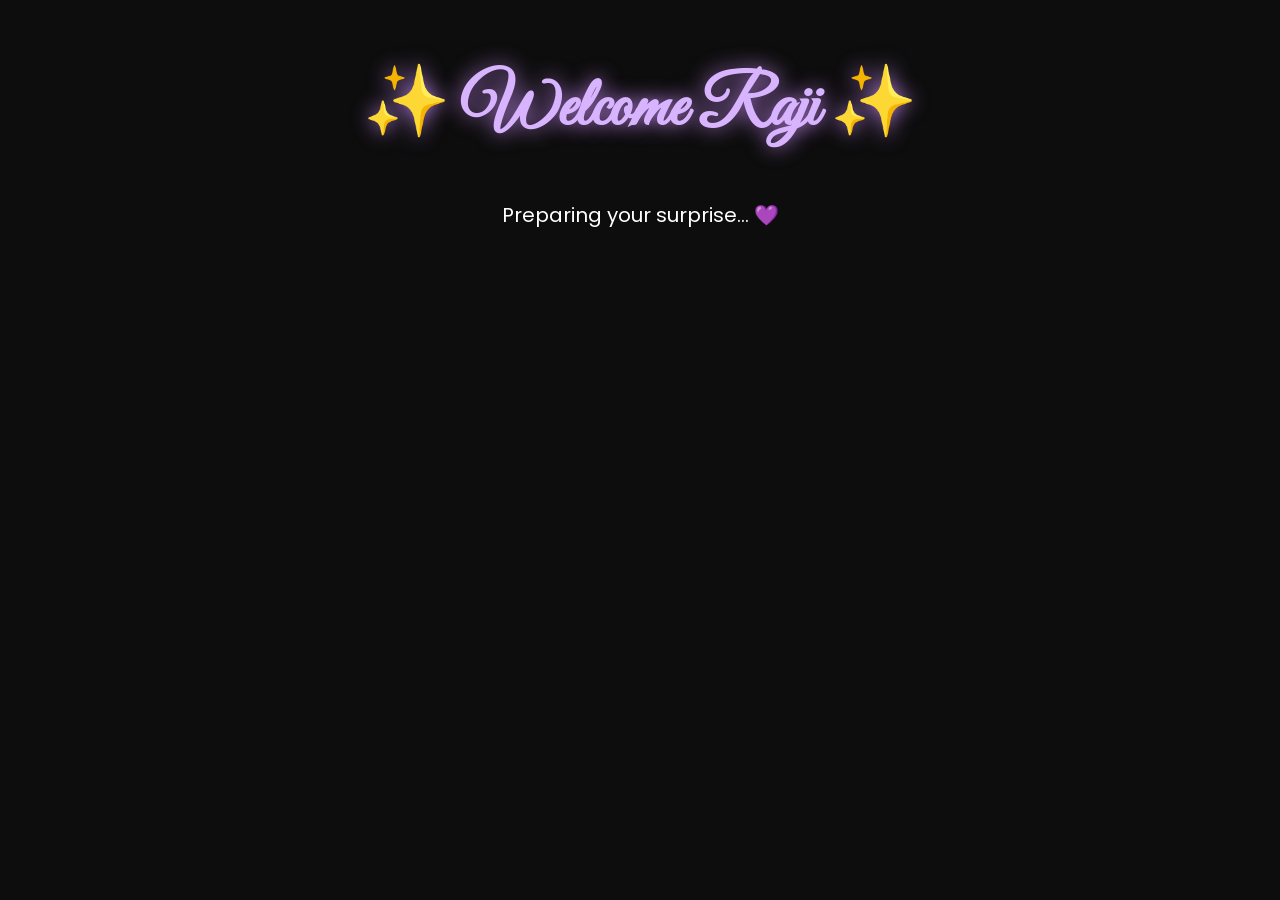
==== birthday.html @ 27fe1176 "Update birthday.html" ====
<!DOCTYPE html>
<html lang="en">

<head>
    <meta charset="UTF-8">
    <meta name="viewport" content="width=device-width, initial-scale=1.0">
    <title>Happy Birthday Raji 💜</title>

    <link rel="preconnect" href="https://fonts.googleapis.com">
<link rel="preconnect" href="https://fonts.gstatic.com" crossorigin>
<link href="https://fonts.googleapis.com/css2?family=Great+Vibes&family=Poppins:wght@300;400;600&display=swap" rel="stylesheet">
    <link rel="stylesheet" href="style.css">
</head>

<body>

<div class="balloons">

    <span>🎈</span>
    <span>🎈</span>
    <span>🎈</span>
    <span>💜</span>

</div>
    <div class="container">

    <h1 id="welcome">✨ Welcome Raji ✨</h1>

    <p id="loading">Preparing your surprise... 💜</p>

    <div id="birthdayContent">

       <h1 id="birthdayText"></h1>
        <h2>24 August 2006</h2>

        <p>To the most special friend... ❤️</p>

       <div class="cake-area">

    <div id="flames">
        🔥 🔥 🔥
    </div>

    <div class="cake">
        🎂
    </div>

</div>

<p id="wishMessage"></p>

<button onclick="blowCandles()">
    🕯️ Blow Candles
</button>

       <button id="continueBtn">
    📸 Continue
</button>
        <br><br>

        <button>
            📸 Continue
        </button>

    </div>

</div>

<script src="script.js"></script>
<canvas id="confetti"></canvas>
</body>

</html>
---- style.css ----
body{
    margin:0;
    padding:0;
    background:#0d0d0d;
    color:white;
    font-family:'Poppins',sans-serif;
}

.container{
    text-align:center;
    margin-top:60px;
}

h1{
    color:#d8b4ff;
    font-size:70px;
    font-family:'Great Vibes', cursive;
    text-shadow:0 0 20px #b57edc;
}

h2{
    color:#ffffff;
}

p{
    color:#cccccc;
    font-size:20px;
}

.cake{
    font-size:130px;
    margin:30px;
}

button{
    background:#b57edc;
    color:white;
    border:none;
    padding:15px 30px;
    font-size:18px;
    border-radius:10px;
    cursor:pointer;
}

button:hover{
    background:#d8b4ff;
}
@keyframes float{

0%{
transform:translateY(0px);
}

50%{
transform:translateY(-12px);
}

100%{
transform:translateY(0px);
}

}

.cake{
font-size:130px;
margin:30px;
animation:float 2s infinite;
}
#birthdayContent{
    display:none;
}

#welcome{
    font-family:'Great Vibes', cursive;
    font-size:70px;
    color:#d8b4ff;
}

#loading{
    color:#ffffff;
    font-size:20px;
}
.balloons span{

    position:fixed;
    bottom:-100px;
    font-size:50px;
    animation: rise 8s infinite;

}


.balloons span:nth-child(1){
    left:10%;
    animation-delay:1s;
}


.balloons span:nth-child(2){
    left:35%;
    animation-delay:3s;
}


.balloons span:nth-child(3){
    left:70%;
    animation-delay:5s;
}


.balloons span:nth-child(4){
    left:85%;
    animation-delay:2s;
}



@keyframes rise{

    0%{
        transform:translateY(0);
        opacity:0;
    }


    30%{
        opacity:1;
    }


    100%{
        transform:translateY(-900px);
        opacity:0;
    }

}
.cake-area{
    margin:20px;
}

#flames{
    font-size:35px;
    margin-bottom:10px;
}

#wishMessage{
    color:#d8b4ff;
    font-size:22px;
    min-height:30px;
    font-weight:bold;
}
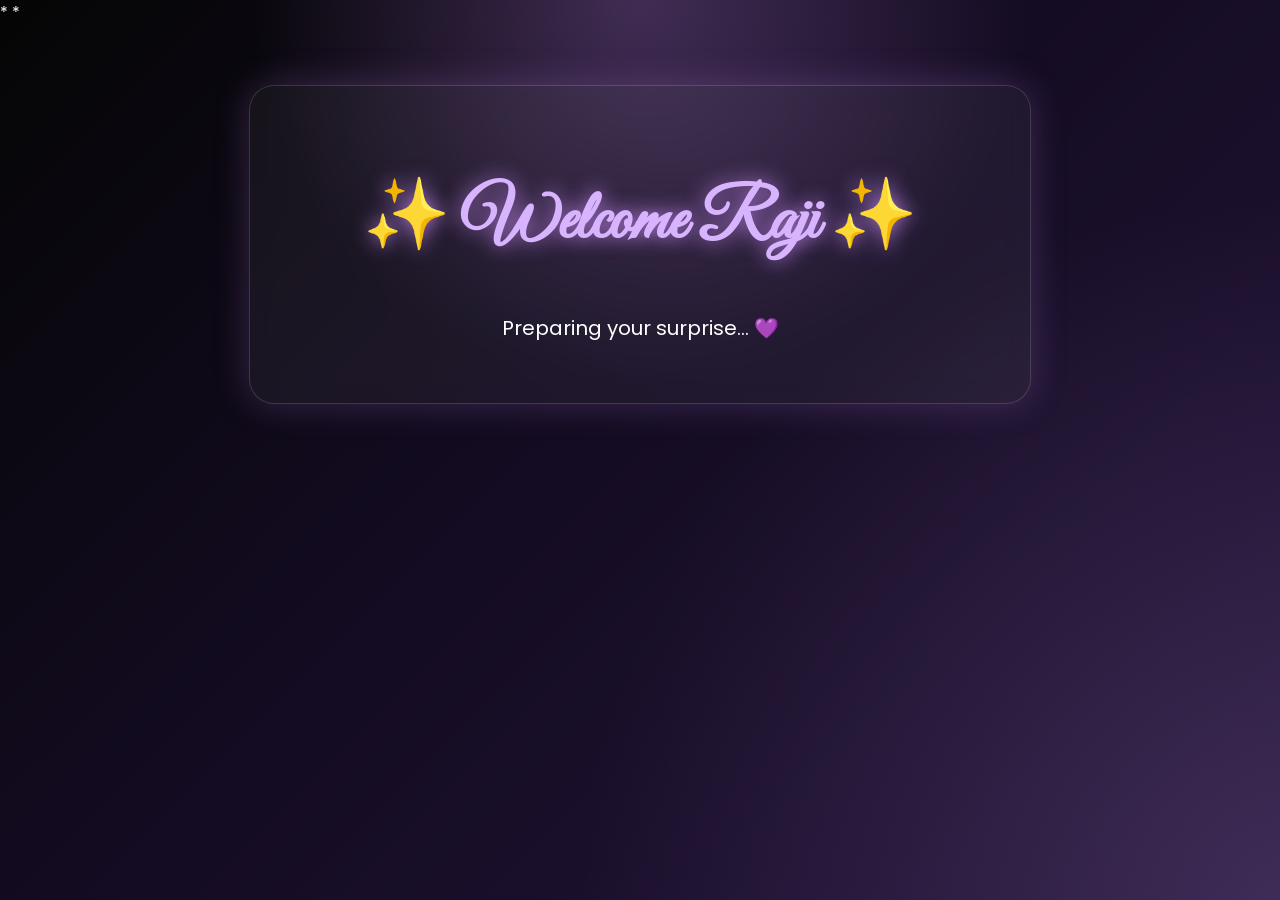
==== commit 4a038e24: "Add star elements to birthday.html" ====
--- a/birthday.html
+++ b/birthday.html
@@ -13,7 +13,16 @@
 </head>
 
 <body>
-
+<div class="stars">
+    <span>*</span>
+    <span>*</span>
+    <span></span>
+    <span></span>
+    <span></span>
+    <span></span>
+    <span></span>
+    <span></span>
+</div>
 <div class="balloons">
 
     <span>🎈</span>
--- a/style.css
+++ b/style.css
@@ -1,14 +1,47 @@
 body{
     margin:0;
     padding:0;
-    background:#0d0d0d;
+    min-height:100vh;
+    overflow-x:hidden;
+
+    background:
+    radial-gradient(circle at top,
+    rgba(181,126,220,0.30),
+    transparent 35%),
+
+    radial-gradient(circle at bottom right,
+    rgba(216,180,255,0.15),
+    transparent 45%),
+
+    linear-gradient(
+    135deg,
+    #050505 0%,
+    #120b1f 40%,
+    #24143a 100%);
+
     color:white;
     font-family:'Poppins',sans-serif;
 }
 
 .container{
+    width:80%;
+    max-width:700px;
+
+    margin:60px auto;
+
     text-align:center;
-    margin-top:60px;
+
+    padding:40px;
+
+    border-radius:25px;
+
+    background:rgba(255,255,255,0.05);
+
+    backdrop-filter:blur(12px);
+
+    border:1px solid rgba(255,255,255,0.15);
+
+    box-shadow:0 0 35px rgba(181,126,220,0.25);
 }
 
 h1{
@@ -27,10 +60,6 @@
     font-size:20px;
 }
 
-.cake{
-    font-size:130px;
-    margin:30px;
-}
 
 button{
     background:#b57edc;
@@ -43,7 +72,13 @@
 }
 
 button:hover{
+
     background:#d8b4ff;
+
+    transform:scale(1.08);
+
+    box-shadow:0 0 25px #d8b4ff;
+
 }
 @keyframes float{
 
@@ -62,9 +97,10 @@
 }
 
 .cake{
-font-size:130px;
-margin:30px;
-animation:float 2s infinite;
+    font-size:130px;
+    margin:30px;
+    animation:float 2s infinite;
+    text-shadow:0 0 25px #ffdf8c;
 }
 #birthdayContent{
     display:none;
@@ -149,3 +185,11 @@
     min-height:30px;
     font-weight:bold;
 }
+#confetti{
+    position:fixed;
+    top:0;
+    left:0;
+    width:100%;
+    height:100%;
+    pointer-events:none;
+}
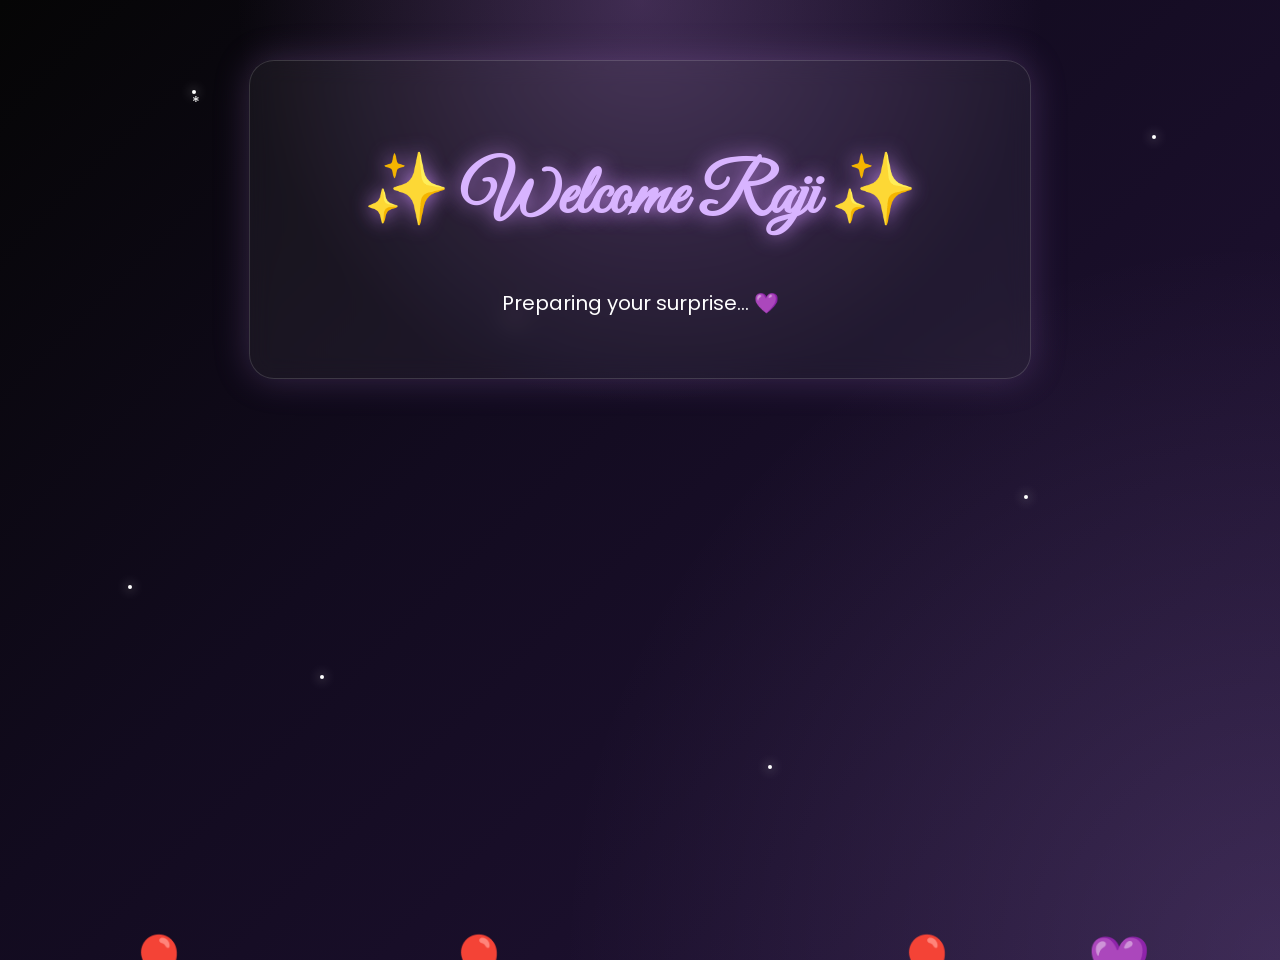
==== commit 42bc6889: "Change continue button to navigate to scrapbook.html" ====
--- a/birthday.html
+++ b/birthday.html
@@ -62,8 +62,8 @@
     🕯️ Blow Candles
 </button>
 
-       <button id="continueBtn">
-    📸 Continue
+      <button onclick="window.location.href='scrapbook.html'">
+📸 Continue
 </button>
         <br><br>
 
--- a/style.css
+++ b/style.css
@@ -193,3 +193,35 @@
     height:100%;
     pointer-events:none;
 }
+.stars span{
+    position:fixed;
+    width:4px;
+    height:4px;
+    background:white;
+    border-radius:50%;
+    box-shadow:0 0 12px white;
+    animation:twinkle 2s infinite;
+}
+
+.stars span:nth-child(1){top:10%;left:15%;}
+.stars span:nth-child(2){top:20%;left:70%;}
+.stars span:nth-child(3){top:35%;left:40%;}
+.stars span:nth-child(4){top:55%;left:80%;}
+.stars span:nth-child(5){top:75%;left:25%;}
+.stars span:nth-child(6){top:85%;left:60%;}
+.stars span:nth-child(7){top:15%;left:90%;}
+.stars span:nth-child(8){top:65%;left:10%;}
+
+@keyframes twinkle{
+
+0%,100%{
+opacity:0.3;
+transform:scale(1);
+}
+
+50%{
+opacity:1;
+transform:scale(1.8);
+}
+
+}
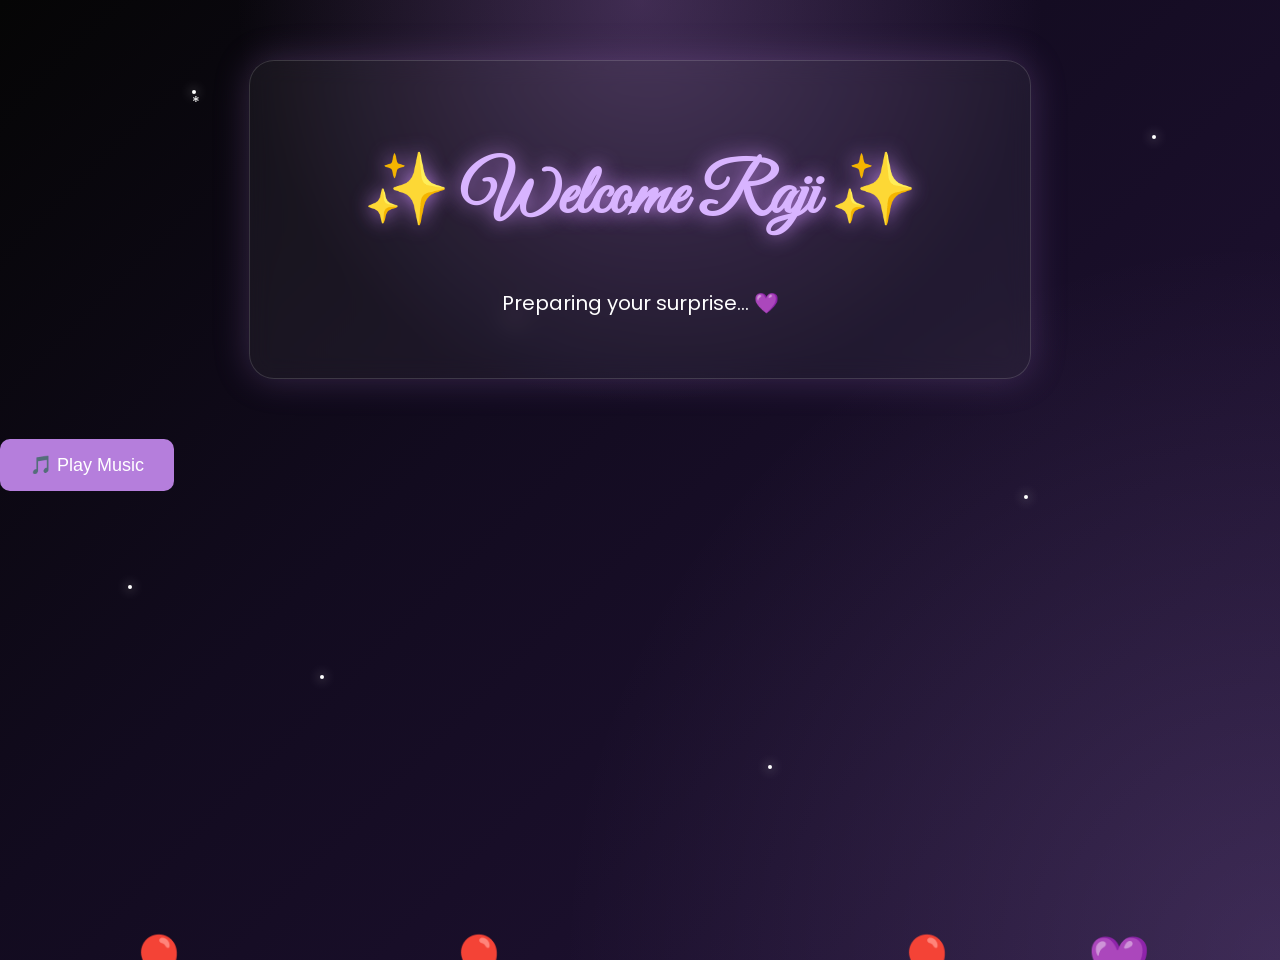
==== commit 8e5de773: "Add music playback feature to birthday page Added audio element and button to play birthday music." ====
--- a/birthday.html
+++ b/birthday.html
@@ -38,6 +38,13 @@
     <p id="loading">Preparing your surprise... 💜</p>
 
     <div id="birthdayContent">
+        <audio id="birthdayMusic" loop>
+    <source src="music/boom-boom.mp3.mpeg" type="audio/mpeg">
+</audio>
+
+<button onclick="playMusic()">
+    🎵 Play Music
+</button>
 
        <h1 id="birthdayText"></h1>
         <h2>24 August 2006</h2>
@@ -80,3 +87,10 @@
 </body>
 
 </html>
+<audio id="birthdayMusic" loop>
+    <source src="music/boom-boom.mp3.mpeg" type="audio/mpeg">
+</audio>
+
+<button onclick="playMusic()">
+    🎵 Play Music
+</button>
--- a/style.css
+++ b/style.css
@@ -225,3 +225,200 @@
 }
 
 }
+img{
+    width:300px;
+    border:10px solid white;
+    border-radius:10px;
+    padding:8px;
+    background:white;
+    box-shadow:0 0 25px rgba(0,0,0,0.5);
+    transform:rotate(-3deg);
+    transition:0.4s;
+}
+
+img:hover{
+    transform:rotate(0deg) scale(1.05);
+}
+.memory{
+    font-family:'Great Vibes', cursive;
+    font-size:38px;
+    color:#d8b4ff;
+    margin-top:20px;
+}
+.photo-frame{
+    display:inline-block;
+    position:relative;
+}
+
+.photo-frame::before{
+    content:"";
+    width:100px;
+    height:25px;
+    background:rgba(255,255,255,0.4);
+    position:absolute;
+    top:-12px;
+    left:50%;
+    transform:translateX(-50%) rotate(-8deg);
+}
+.photo-frame{
+    display:inline-block;
+    position:relative;
+}
+
+.photo-frame::before{
+    content:"";
+    width:100px;
+    height:25px;
+    background:rgba(255,255,255,0.4);
+    position:absolute;
+    top:-12px;
+    left:50%;
+    transform:translateX(-50%) rotate(-8deg);
+}
+.letter-box{
+    max-width:600px;
+    margin:30px auto;
+    padding:35px;
+    background:rgba(255,255,255,0.08);
+    border:1px solid rgba(216,180,255,0.3);
+    border-radius:20px;
+    box-shadow:0 0 30px rgba(181,126,220,0.2);
+}
+
+.letter-box p{
+    line-height:1.8;
+    font-size:18px;
+}
+
+.signature{
+    color:#d8b4ff;
+    font-family:'Great Vibes',cursive;
+    font-size:30px !important;
+    margin-top:30px;
+}
+.final-page{
+    animation: appear 1.5s ease;
+}
+
+.final-message{
+    max-width:600px;
+    margin:20px auto;
+    line-height:1.8;
+}
+
+.final-cake{
+    font-size:140px;
+    margin:30px;
+    animation:float 2s infinite;
+}
+
+.hearts{
+    font-size:30px;
+    margin:25px;
+    animation:pulse 1.5s infinite;
+}
+
+.end-message{
+    color:#d8b4ff;
+    font-size:22px;
+    font-weight:600;
+}
+
+.sparkles{
+    font-size:25px;
+    margin-bottom:10px;
+}
+
+@keyframes appear{
+    from{
+        opacity:0;
+        transform:scale(0.8);
+    }
+
+    to{
+        opacity:1;
+        transform:scale(1);
+    }
+}
+
+@keyframes pulse{
+    50%{
+        transform:scale(1.15);
+    }
+}
+@keyframes fall {
+
+    0% {
+        transform: translateY(0) rotate(0deg);
+        opacity: 1;
+    }
+
+    100% {
+        transform: translateY(100vh) rotate(360deg);
+        opacity: 0;
+    }
+}
+/* 📱 Mobile Responsive Design */
+
+@media (max-width: 600px){
+
+    .container{
+        width:85%;
+        margin:30px auto;
+        padding:25px 15px;
+        box-sizing:border-box;
+    }
+
+    h1,
+    #welcome{
+        font-size:45px;
+    }
+
+    h2{
+        font-size:22px;
+    }
+
+    p{
+        font-size:16px;
+    }
+
+    .cake{
+        font-size:90px;
+        margin:20px;
+    }
+
+    .final-cake{
+        font-size:100px;
+    }
+
+    button{
+        width:85%;
+        max-width:300px;
+        padding:13px 20px;
+        font-size:16px;
+    }
+
+    .photo-frame img{
+        width:100%;
+        max-width:280px;
+        height:auto;
+    }
+
+    .letter-box{
+        padding:20px 15px;
+    }
+
+    .letter-box p{
+        font-size:16px;
+        line-height:1.7;
+    }
+
+    .memory{
+        font-size:30px;
+    }
+
+    .balloons span{
+        font-size:35px;
+    }
+
+}
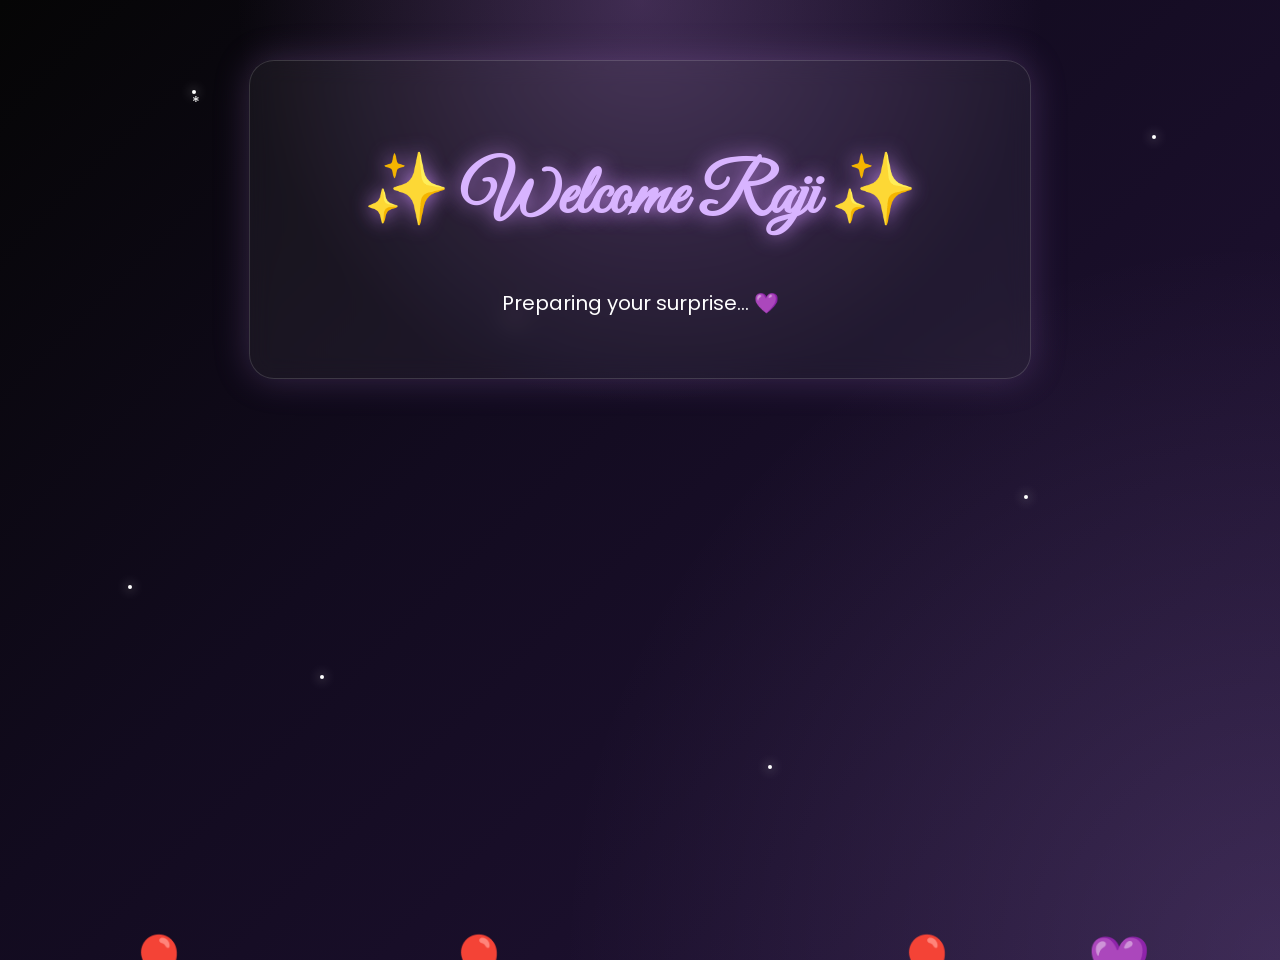
==== commit b4844ea6: "Remove audio element and play button from birthday.html Removed birthday music audio element and pla" ====
--- a/birthday.html
+++ b/birthday.html
@@ -87,10 +87,3 @@
 </body>
 
 </html>
-<audio id="birthdayMusic" loop>
-    <source src="music/boom-boom.mp3.mpeg" type="audio/mpeg">
-</audio>
-
-<button onclick="playMusic()">
-    🎵 Play Music
-</button>
